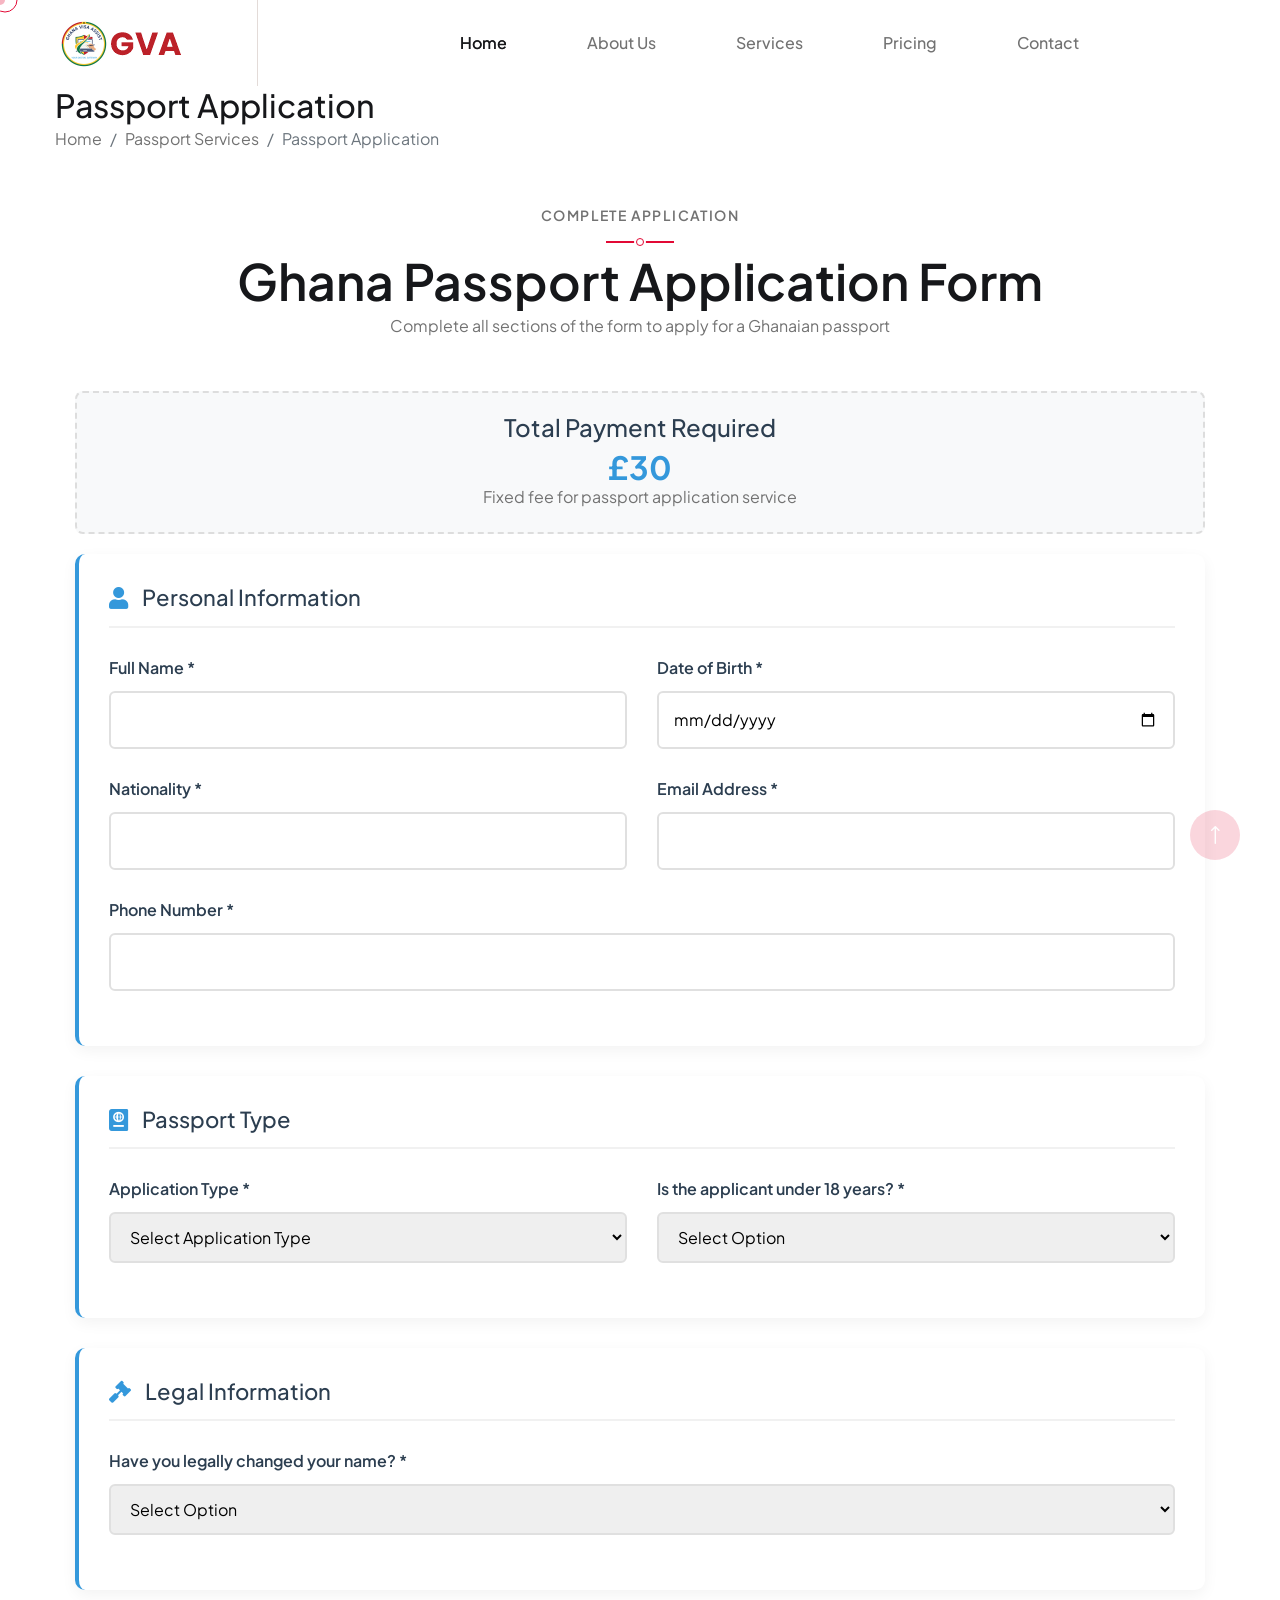
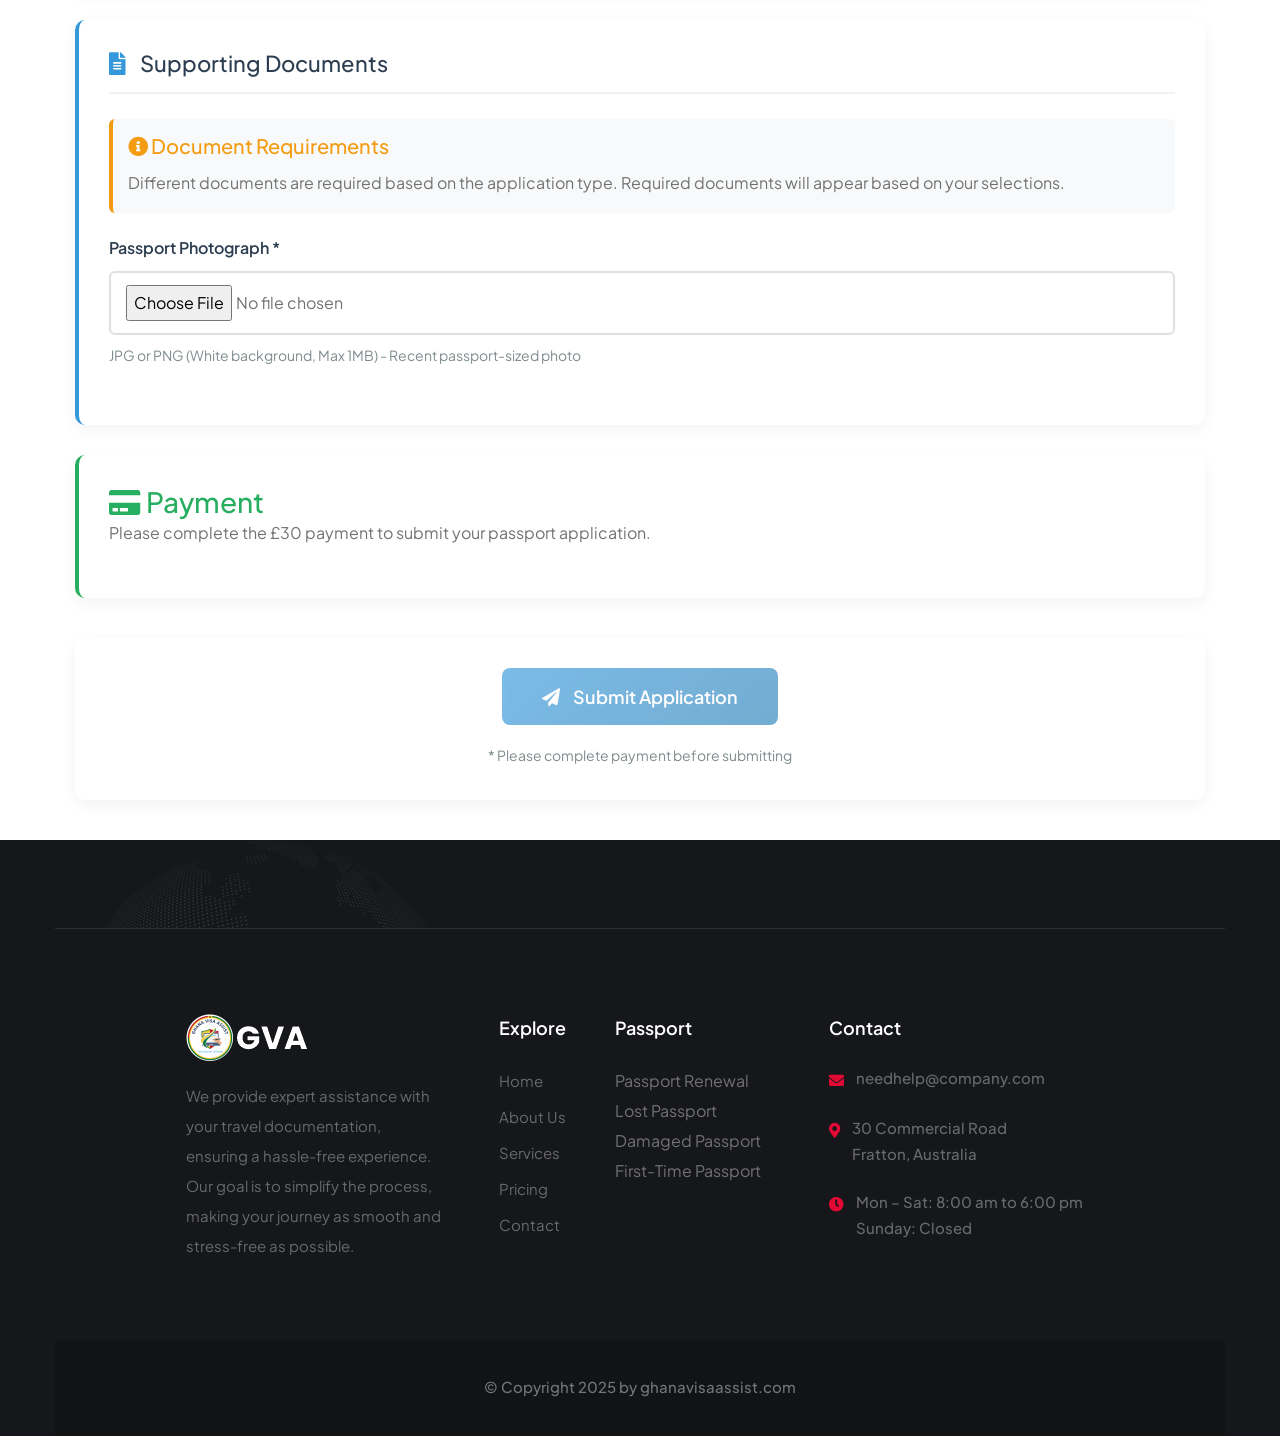
==== passport-application.html @ 89db9d1e "updated ghassist forms" ====
<!DOCTYPE html>
<html lang="en">

<head>
    <meta charset="UTF-8" />
    <meta name="viewport" content="width=device-width, initial-scale=1.0" />
    <title>Ghana Passport Application | Ghana Visa Assistance</title>
    <!-- favicons Icons -->
    <link rel="apple-touch-icon" sizes="180x180" href="assets/images/favicons/apple-touch-icon.png" />
    <link rel="icon" type="image/png" sizes="32x32" href="assets/images/favicons/favicon-32x32.png" />
    <link rel="icon" type="image/png" sizes="16x16" href="assets/images/favicons/favicon-16x16.png" />
    <link rel="manifest" href="assets/images/favicons/site.webmanifest" />
    <meta name="description" content="Apply for Ghana Passport Assistance" />

    <!-- fonts -->
    <link rel="preconnect" href="https://fonts.googleapis.com">
    <link rel="preconnect" href="https://fonts.gstatic.com" crossorigin>
    <link
        href="https://fonts.googleapis.com/css2?family=Plus+Jakarta+Sans:ital,wght@0,200;0,300;0,400;0,500;0,600;0,700;0,800;1,200;1,300;1,400;1,500;1,600;1,700;1,800&display=swap"
        rel="stylesheet">

    <link rel="stylesheet" href="assets/vendors/bootstrap/css/bootstrap.min.css" />
    <link rel="stylesheet" href="assets/vendors/animate/animate.min.css" />
    <link rel="stylesheet" href="assets/vendors/fontawesome/css/all.min.css" />
    <link rel="stylesheet" href="assets/vendors/jarallax/jarallax.css" />
    <link rel="stylesheet" href="assets/vendors/jquery-magnific-popup/jquery.magnific-popup.css" />
    <link rel="stylesheet" href="assets/vendors/nouislider/nouislider.min.css" />
    <link rel="stylesheet" href="assets/vendors/odometer/odometer.min.css" />
    <link rel="stylesheet" href="assets/vendors/swiper/swiper.min.css" />
    <link rel="stylesheet" href="assets/vendors/treck-icons/style.css" />
    <link rel="stylesheet" href="assets/vendors/tiny-slider/tiny-slider.min.css" />
    <link rel="stylesheet" href="assets/vendors/owl-carousel/owl.carousel.min.css" />
    <link rel="stylesheet" href="assets/vendors/bootstrap-select/css/bootstrap-select.min.css" />
    <link rel="stylesheet" href="assets/vendors/jquery-ui/jquery-ui.css" />

    <!-- Paypal SDK -->
    <script src="https://www.paypal.com/sdk/js?client-id=test&currency=GBP"></script>

    <!-- template styles -->
    <link rel="stylesheet" href="assets/css/treck.css" />
    <link rel="stylesheet" href="assets/css/treck-responsive.css" />
    <style>
        .application-form {
            max-width: 1200px;
            margin: 0 auto;
            padding: 40px 20px;
        }

        .form-section {
            background: white;
            border-radius: 10px;
            padding: 30px;
            margin-bottom: 30px;
            box-shadow: 0 5px 15px rgba(0, 0, 0, 0.05);
            border-left: 4px solid #3498db;
        }

        .form-section h3 {
            color: #2c3e50;
            margin-bottom: 25px;
            padding-bottom: 15px;
            border-bottom: 2px solid #f1f1f1;
            font-size: 22px;
        }

        .form-section h3 i {
            color: #3498db;
            margin-right: 10px;
        }

        .form-row {
            display: flex;
            flex-wrap: wrap;
            margin: 0 -15px;
        }

        .form-col {
            flex: 1;
            min-width: 250px;
            padding: 0 15px;
            margin-bottom: 20px;
        }

        .form-col label {
            display: block;
            margin-bottom: 8px;
            font-weight: 600;
            color: #2c3e50;
        }

        .form-col input[type="text"],
        .form-col input[type="email"],
        .form-col input[type="tel"],
        .form-col input[type="date"],
        .form-col select,
        .form-col input[type="file"] {
            width: 100%;
            padding: 12px 15px;
            border: 2px solid #e0e0e0;
            border-radius: 6px;
            font-size: 16px;
            transition: all 0.3s ease;
        }

        .form-col input:focus,
        .form-col select:focus {
            outline: none;
            border-color: #3498db;
            box-shadow: 0 0 0 3px rgba(52, 152, 219, 0.1);
        }

        .dynamic-field {
            display: none;
            width: 100%;
            padding-top: 20px;
            border-top: 1px solid #eee;
            margin-top: 20px;
        }

        .dynamic-field.active {
            display: block;
        }

        .error-message {
            color: #e74c3c;
            font-size: 14px;
            margin-top: 5px;
            display: block;
        }

        .file-hint {
            font-size: 14px;
            color: #7f8c8d;
            margin-top: 5px;
            margin-bottom: 0;
        }

        .form-submit {
            text-align: center;
            margin-top: 40px;
            padding: 30px;
            background: white;
            border-radius: 10px;
            box-shadow: 0 5px 15px rgba(0, 0, 0, 0.05);
        }

        .btn {
            background: linear-gradient(135deg, #3498db 0%, #2980b9 100%);
            color: white;
            border: none;
            padding: 15px 40px;
            font-size: 18px;
            font-weight: 600;
            border-radius: 8px;
            cursor: pointer;
            transition: all 0.3s ease;
        }

        .btn:hover {
            transform: translateY(-2px);
            box-shadow: 0 10px 20px rgba(52, 152, 219, 0.2);
        }

        .btn i {
            margin-right: 10px;
        }

        .price-display {
            background: #f8f9fa;
            padding: 20px;
            border-radius: 8px;
            margin-bottom: 20px;
            text-align: center;
            border: 2px dashed #ddd;
        }

        .price-display h4 {
            color: #2c3e50;
            margin-bottom: 10px;
        }

        .price-amount {
            font-size: 32px;
            font-weight: 700;
            color: #3498db;
        }

        .success-message {
            background: #d4edda;
            color: #155724;
            padding: 20px;
            border-radius: 8px;
            margin-bottom: 30px;
            text-align: center;
            display: none;
        }

        .loading-spinner {
            display: none;
            text-align: center;
            padding: 20px;
        }

        .loading-spinner i {
            font-size: 40px;
            color: #3498db;
            animation: spin 1s linear infinite;
        }

        @keyframes spin {
            0% { transform: rotate(0deg); }
            100% { transform: rotate(360deg); }
        }

        .payment-section {
            background: white;
            border-radius: 10px;
            padding: 30px;
            margin-bottom: 30px;
            box-shadow: 0 5px 15px rgba(0, 0, 0, 0.05);
            border-left: 4px solid #27ae60;
        }

        .payment-section h3 {
            color: #27ae60;
        }

        #paypal-button-container {
            margin-top: 20px;
        }

        .document-instruction {
            background: #f8f9fa;
            padding: 15px;
            border-radius: 6px;
            margin-bottom: 20px;
            border-left: 4px solid #f39c12;
        }

        .document-instruction h5 {
            color: #f39c12;
            margin-bottom: 10px;
        }

        @media (max-width: 768px) {
            .form-col {
                min-width: 100%;
            }
            
            .application-form {
                padding: 20px 10px;
            }
            
            .form-section {
                padding: 20px;
            }
        }
    </style>
</head>

<body class="custom-cursor">

    <div class="custom-cursor__cursor"></div>
    <div class="custom-cursor__cursor-two"></div>
    
    <div class="preloader">
        <div class="preloader__image"></div>
    </div>
    <!-- /.preloader -->

    <div class="page-wrapper">
        <header class="main-header-three">
            <nav class="main-menu main-menu-three">
                <div class="main-menu-three__wrapper">
                    <div class="main-menu-three__wrapper-inner">
                        <div class="main-menu-three__logo">
                            <a href="index.html"><img src="assets/images/resources/logo-1.png" alt=""></a>
                        </div>
                        
                        <div class="main-menu-three__bottom">
                            <div class="main-menu-three__bottom-inner">
                                <div class="main-menu-three__main-menu-box">
                                    <a href="#" class="mobile-nav__toggler"><i class="fa fa-bars"></i></a>
                                    <ul class="main-menu__list one-page-scroll-menu">
                                        <li class="scrollToLink">
                                            <a href="index.html">Home</a>
                                        </li>
                                        <li class="scrollToLink">
                                            <a href="index.html#about">About Us</a>
                                        </li>
                                        <li class="scrollToLink">
                                            <a href="index.html#visa-services">Services</a>
                                        </li>
                                        <li class="scrollToLink">
                                            <a href="index.html#pricing">Pricing</a>
                                        </li>
                                        <li class="scrollToLink">
                                            <a href="index.html#contact">Contact</a>
                                        </li>
                                    </ul>
                                </div>
                                <div class="main-menu-three__right">
                                    <div class="main-menu-three__call">
                                        <div class="main-menu-three__call-icon">
                                            <img src="assets/images/icon/main-menu-three-comment-icon.png" alt="">
                                        </div>
                                        <div class="main-menu-three__call-content">
                                            <p class="main-menu-three__call-sub-title">Have Question?</p>
                                            <h5 class="main-menu-three__call-number">
                                                <a href="tel:9288009850"><span>Free</span> +92 (8800) - 9850</a>
                                            </h5>
                                        </div>
                                    </div>
                                    
                                    <div class="main-menu-three__btn">
                                        <a href="passport-application.html">Submit Documents</a>
                                    </div>
                                </div>
                            </div>
                        </div>
                    </div>
                </div>
            </nav>
        </header>

        <div class="stricky-header stricked-menu main-menu main-menu-three">
            <div class="sticky-header__content"></div>
        </div>

        <!-- Page Title Start -->
        <section class="page-title" style="background-image: url(assets/images/backgrounds/page-title-bg.jpg);">
            <div class="container">
                <div class="row">
                    <div class="col-xl-12">
                        <div class="page-title__inner">
                            <h2>Passport Application</h2>
                            <div class="page-title__breadcrumb">
                                <nav aria-label="breadcrumb">
                                    <ol class="breadcrumb">
                                        <li class="breadcrumb-item"><a href="index.html">Home</a></li>
                                        <li class="breadcrumb-item"><a href="index.html#visa">Passport Services</a></li>
                                        <li class="breadcrumb-item active" aria-current="page">Passport Application</li>
                                    </ol>
                                </nav>
                            </div>
                        </div>
                    </div>
                </div>
            </div>
        </section>
        <!-- Page Title End -->

        <!-- Application Form Start -->
        <div class="application-form">
            <div class="container">
                <div class="section-title text-center">
                    <div class="section-title__tagline-box">
                        <span class="section-title__tagline">Complete Application</span>
                        <div class="section-title__border-box"></div>
                    </div>
                    <h2 class="section-title__title">Ghana Passport Application Form</h2>
                    <p class="section-title__text">Complete all sections of the form to apply for a Ghanaian passport</p>
                </div>

                <div id="success-message" class="success-message">
                    Your passport application has been submitted successfully! You will be contacted soon.
                </div>

                <div id="loading-spinner" class="loading-spinner">
                    <i class="fas fa-spinner"></i>
                    <p>Processing your application...</p>
                </div>

                <form id="passport-application-form" enctype="multipart/form-data">
                    <!-- Price Display -->
                    <div class="price-display">
                        <h4>Total Payment Required</h4>
                        <div class="price-amount">£<span id="total-price">30</span></div>
                        <p>Fixed fee for passport application service</p>
                    </div>

                    <!-- Personal Information -->
                    <div class="form-section">
                        <h3><i class="fas fa-user"></i> Personal Information</h3>

                        <div class="form-row">
                            <div class="form-col">
                                <label for="full_name">Full Name *</label>
                                <input type="text" name="full_name" id="full_name" required>
                                <span class="error-message" id="full_name_error"></span>
                            </div>

                            <div class="form-col">
                                <label for="date_of_birth">Date of Birth *</label>
                                <input type="date" name="date_of_birth" id="date_of_birth" required>
                                <span class="error-message" id="date_of_birth_error"></span>
                            </div>
                        </div>

                        <div class="form-row">
                            <div class="form-col">
                                <label for="nationality">Nationality *</label>
                                <input type="text" name="nationality" id="nationality" required>
                                <span class="error-message" id="nationality_error"></span>
                            </div>

                            <div class="form-col">
                                <label for="email">Email Address *</label>
                                <input type="email" name="email" id="email" required>
                                <span class="error-message" id="email_error"></span>
                            </div>
                        </div>

                        <div class="form-row">
                            <div class="form-col">
                                <label for="phone_number">Phone Number *</label>
                                <input type="tel" name="phone_number" id="phone_number" required>
                                <span class="error-message" id="phone_number_error"></span>
                            </div>
                        </div>
                    </div>

                    <!-- Passport Type -->
                    <div class="form-section">
                        <h3><i class="fas fa-passport"></i> Passport Type</h3>

                        <div class="form-row">
                            <div class="form-col">
                                <label for="passport_type">Application Type *</label>
                                <select name="passport_type" id="passport_type" required>
                                    <option value="">Select Application Type</option>
                                    <option value="renewal">Passport Renewal</option>
                                    <option value="lost">Lost/Stolen Passport</option>
                                    <option value="damaged">Damaged Passport</option>
                                    <option value="first_time">First Time Application</option>
                                </select>
                                <span class="error-message" id="passport_type_error"></span>
                            </div>

                            <div class="form-col">
                                <label for="is_minor">Is the applicant under 18 years? *</label>
                                <select name="is_minor" id="is_minor" required>
                                    <option value="">Select Option</option>
                                    <option value="0">No</option>
                                    <option value="1">Yes</option>
                                </select>
                                <span class="error-message" id="is_minor_error"></span>
                            </div>
                        </div>
                    </div>

                    <!-- Parent Information (for minors) -->
                    <div id="parent-fields" class="form-section dynamic-field">
                        <h3><i class="fas fa-users"></i> Parent Information</h3>
                        
                        <div class="document-instruction">
                            <h5><i class="fas fa-info-circle"></i> Required for applicants under 18 years</h5>
                            <p>Please provide both parents' information unless only one parent is available.</p>
                        </div>

                        <div class="form-row">
                            <div class="form-col">
                                <label for="father_name">Father's Full Name *</label>
                                <input type="text" name="father_name" id="father_name">
                                <span class="error-message" id="father_name_error"></span>
                            </div>

                            <div class="form-col">
                                <label for="father_passport_number">Father's Passport Number *</label>
                                <input type="text" name="father_passport_number" id="father_passport_number">
                                <span class="error-message" id="father_passport_number_error"></span>
                            </div>
                        </div>

                        <div class="form-row">
                            <div class="form-col">
                                <label for="mother_name">Mother's Full Name *</label>
                                <input type="text" name="mother_name" id="mother_name">
                                <span class="error-message" id="mother_name_error"></span>
                            </div>

                            <div class="form-col">
                                <label for="mother_passport_number">Mother's Passport Number *</label>
                                <input type="text" name="mother_passport_number" id="mother_passport_number">
                                <span class="error-message" id="mother_passport_number_error"></span>
                            </div>
                        </div>

                        <div class="form-row">
                            <div class="form-col">
                                <label for="single_parent">Is only one parent available? *</label>
                                <select name="single_parent" id="single_parent">
                                    <option value="">Select Option</option>
                                    <option value="0">No</option>
                                    <option value="1">Yes</option>
                                </select>
                                <span class="error-message" id="single_parent_error"></span>
                            </div>
                        </div>

                        <div id="affidavit-field" class="dynamic-field">
                            <div class="form-row">
                                <div class="form-col">
                                    <label for="affidavit_document">Affidavit Document *</label>
                                    <input type="file" name="affidavit_document" id="affidavit_document" accept=".pdf,.jpg,.jpeg,.png">
                                    <p class="file-hint">PDF, JPG or PNG (Max 2MB) - Required if only one parent is available</p>
                                    <span class="error-message" id="affidavit_document_error"></span>
                                </div>
                            </div>
                        </div>

                        <div class="form-row">
                            <div class="form-col">
                                <label for="parents_passports">Parents' Passport Copies *</label>
                                <input type="file" name="parents_passports" id="parents_passports" accept=".pdf,.jpg,.jpeg,.png">
                                <p class="file-hint">PDF, JPG or PNG (Max 2MB) - Copies of both parents' passports</p>
                                <span class="error-message" id="parents_passports_error"></span>
                            </div>
                        </div>
                    </div>

                    <!-- Legal Information -->
                    <div class="form-section">
                        <h3><i class="fas fa-gavel"></i> Legal Information</h3>

                        <div class="form-row">
                            <div class="form-col">
                                <label for="has_name_change">Have you legally changed your name? *</label>
                                <select name="has_name_change" id="has_name_change" required>
                                    <option value="">Select Option</option>
                                    <option value="0">No</option>
                                    <option value="1">Yes</option>
                                </select>
                                <span class="error-message" id="has_name_change_error"></span>
                            </div>
                        </div>

                        <div id="name-change-field" class="dynamic-field">
                            <div class="form-row">
                                <div class="form-col">
                                    <label for="name_change_document">Change of Name Deed *</label>
                                    <input type="file" name="name_change_document" id="name_change_document" accept=".pdf,.jpg,.jpeg,.png">
                                    <p class="file-hint">PDF, JPG or PNG (Max 2MB) - Required if name has been legally changed</p>
                                    <span class="error-message" id="name_change_document_error"></span>
                                </div>
                            </div>
                        </div>
                    </div>

                    <!-- Supporting Documents -->
                    <div class="form-section">
                        <h3><i class="fas fa-file-alt"></i> Supporting Documents</h3>

                        <div class="document-instruction">
                            <h5><i class="fas fa-info-circle"></i> Document Requirements</h5>
                            <p>Different documents are required based on the application type. Required documents will appear based on your selections.</p>
                        </div>

                        <div class="form-row">
                            <div class="form-col">
                                <label for="photograph">Passport Photograph *</label>
                                <input type="file" name="photograph" id="photograph" accept=".jpg,.jpeg,.png" required>
                                <p class="file-hint">JPG or PNG (White background, Max 1MB) - Recent passport-sized photo</p>
                                <span class="error-message" id="photograph_error"></span>
                            </div>
                        </div>

                        <div id="passport-biodata-field" class="dynamic-field">
                            <div class="form-row">
                                <div class="form-col">
                                    <label for="passport_biodata">Current Passport Biodata Page *</label>
                                    <input type="file" name="passport_biodata" id="passport_biodata" accept=".pdf,.jpg,.jpeg,.png">
                                    <p class="file-hint">PDF, JPG or PNG (Max 2MB) - Required for passport renewal</p>
                                    <span class="error-message" id="passport_biodata_error"></span>
                                </div>
                            </div>
                        </div>

                        <div id="birth-certificate-field" class="dynamic-field">
                            <div class="form-row">
                                <div class="form-col">
                                    <label for="birth_certificate">Birth Certificate *</label>
                                    <input type="file" name="birth_certificate" id="birth_certificate" accept=".pdf,.jpg,.jpeg,.png">
                                    <p class="file-hint">PDF, JPG or PNG (Max 2MB) - Required for first-time applications</p>
                                    <span class="error-message" id="birth_certificate_error"></span>
                                </div>
                            </div>
                        </div>
                    </div>

                    <!-- Payment Section -->
                    <div class="payment-section">
                        <h3><i class="fas fa-credit-card"></i> Payment</h3>
                        <p>Please complete the £30 payment to submit your passport application.</p>
                        
                        <div id="paypal-button-container"></div>
                        <input type="hidden" id="payment_completed" name="payment_completed" value="0">
                    </div>

                    <!-- Form Submission -->
                    <div class="form-submit">
                        <button type="submit" class="btn" id="submit-btn" disabled>
                            <i class="fas fa-paper-plane"></i> Submit Application
                        </button>
                        <p class="file-hint" style="margin-top: 15px;">* Please complete payment before submitting</p>
                    </div>
                </form>
            </div>
        </div>
        <!-- Application Form End -->

        <!--Site Footer Start-->
        <footer class="site-footer">
            <div class="container">
                <div class="site-footer__top">
                    <div class="site-footer__map float-bob-x">
                        <img src="assets/images/shapes/site-footer-map-1.png" alt="">
                    </div>
                </div>
                <div class="site-footer__middle">
                    <div class="row">
                        <div class="col-xl-3 col-lg-4 col-md-6 wow fadeInUp" data-wow-delay="100ms">
                            <div class="footer-widget__column footer-widget__about">
                                <div class="footer-widget__logo">
                                    <a href="index.html"><img src="assets/images/resources/footer-logo.png" alt=""></a>
                                </div>
                                <p class="footer-widget__about-text">We provide expert assistance with your travel documentation, ensuring a hassle-free experience. Our goal is to simplify the process, making your journey as smooth and stress-free as possible.</p>
                            </div>
                        </div>
                        <div class="col-xl-1 col-lg-2 col-md-6 wow fadeInUp" data-wow-delay="200ms">
                            <div class="footer-widget__column footer-widget__link">
                                <div class="footer-widget__title-box">
                                    <h3 class="footer-widget__title">Explore</h3>
                                </div>
                                <ul class="footer-widget__link-list list-unstyled">
                                    <li><a href="index.html">Home</a></li>
                                    <li><a href="index.html#about">About Us</a></li>
                                    <li><a href="index.html#visa-services">Services</a></li>
                                    <li><a href="index.html#pricing">Pricing</a></li>
                                    <li><a href="index.html#contact">Contact</a></li>
                                </ul>
                            </div>
                        </div>
                        <div class="col-xl-2 col-lg-2 col-md-6 wow fadeInUp" data-wow-delay="300ms">
                            <div class="footer-widget__column footer-widget__passport">
                                <div class="footer-widget__title-box">
                                    <h3 class="footer-widget__title">Passport</h3>
                                </div>
                                <ul class="footer-widget__passport-list list-unstyled">
                                    <li><a href="passport-application.html?type=renewal">Passport Renewal</a></li>
                                    <li><a href="passport-application.html?type=lost">Lost Passport</a></li>
                                    <li><a href="passport-application.html?type=damaged">Damaged Passport</a></li>
                                    <li><a href="passport-application.html?type=first_time">First-Time Passport</a></li>
                                </ul>
                            </div>
                        </div>
                        <div class="col-xl-3 col-lg-6 col-md-6 wow fadeInUp" data-wow-delay="500ms">
                            <div class="footer-widget__column footer-widget__Contact">
                                <div class="footer-widget__title-box">
                                    <h3 class="footer-widget__title">Contact</h3>
                                </div>
                                <ul class="footer-widget__Contact-list list-unstyled">
                                    <li>
                                        <div class="icon">
                                            <span class="fas fa-envelope"></span>
                                        </div>
                                        <div class="text">
                                            <p><a href="mailto:needhelp@company.com">needhelp@company.com</a></p>
                                        </div>
                                    </li>
                                    <li>
                                        <div class="icon">
                                            <span class="fas fa-map-marker-alt"></span>
                                        </div>
                                        <div class="text">
                                            <p>30 Commercial Road <br> Fratton, Australia</p>
                                        </div>
                                    </li>
                                    <li>
                                        <div class="icon">
                                            <span class="fas fa-clock"></span>
                                        </div>
                                        <div class="text">
                                            <p>Mon – Sat: 8:00 am to 6:00 pm <br> Sunday: Closed</p>
                                        </div>
                                    </li>
                                </ul>
                            </div>
                        </div>
                    </div>
                </div>
                <div class="site-footer__bottom">
                    <div class="container">
                        <div class="row">
                            <div class="col-xl-12">
                                <div class="site-footer__bottom-inner">
                                    <p class="site-footer__bottom-text">© Copyright 2025 by <a href="#">ghanavisaassist.com</a></p>
                                </div>
                            </div>
                        </div>
                    </div>
                </div>
            </div>
        </footer>
        <!--Site Footer End-->
    </div>

    <!-- Mobile Nav -->
    <div class="mobile-nav__wrapper">
        <div class="mobile-nav__overlay mobile-nav__toggler"></div>
        <div class="mobile-nav__content">
            <span class="mobile-nav__close mobile-nav__toggler"><i class="fa fa-times"></i></span>
            <div class="logo-box">
                <a href="index.html" aria-label="logo image"><img src="assets/images/resources/logo-2.png" width="135" alt="" /></a>
            </div>
            <div class="mobile-nav__container"></div>
            <ul class="mobile-nav__contact list-unstyled">
                <li>
                    <i class="fa fa-envelope"></i>
                    <a href="mailto:needhelp@company.com">needhelp@company.com</a>
                </li>
                <li>
                    <i class="fa fa-phone-alt"></i>
                    <a href="tel:9288009850">+92 (8800) - 9850</a>
                </li>
            </ul>
        </div>
    </div>

    <a href="#" data-target="html" class="scroll-to-target scroll-to-top"><i class="icon-right-arrow"></i></a>

    <script src="assets/vendors/jquery/jquery-3.6.4.min.js"></script>
    <script src="assets/vendors/bootstrap/js/bootstrap.bundle.min.js"></script>
    <script src="assets/vendors/jquery-validate/jquery.validate.min.js"></script>
    <script src="assets/vendors/wow/wow.js"></script>
    <script src="assets/vendors/owl-carousel/owl.carousel.min.js"></script>
    <script src="assets/vendors/bootstrap-select/js/bootstrap-select.min.js"></script>

    <!-- template js -->
    <script src="assets/js/treck.js"></script>

    <script>
        document.addEventListener('DOMContentLoaded', function() {
            // Get URL parameters
            const urlParams = new URLSearchParams(window.location.search);
            const passportType = urlParams.get('type');
            
            // Set passport type if provided in URL
            if (passportType && ['renewal', 'lost', 'damaged', 'first_time'].includes(passportType)) {
                document.getElementById('passport_type').value = passportType;
                // Trigger change event to show/hide appropriate fields
                const event = new Event('change');
                document.getElementById('passport_type').dispatchEvent(event);
            }

            // Toggle parent fields based on is_minor
            const isMinorToggle = document.getElementById('is_minor');
            const parentFields = document.getElementById('parent-fields');

            function toggleParentFields() {
                if (isMinorToggle.value === '1') {
                    parentFields.classList.add('active');
                    // Add required attributes
                    document.getElementById('father_name').required = true;
                    document.getElementById('father_passport_number').required = true;
                    document.getElementById('mother_name').required = true;
                    document.getElementById('mother_passport_number').required = true;
                    document.getElementById('single_parent').required = true;
                    document.getElementById('parents_passports').required = true;
                } else {
                    parentFields.classList.remove('active');
                    // Remove required attributes
                    document.getElementById('father_name').required = false;
                    document.getElementById('father_passport_number').required = false;
                    document.getElementById('mother_name').required = false;
                    document.getElementById('mother_passport_number').required = false;
                    document.getElementById('single_parent').required = false;
                    document.getElementById('parents_passports').required = false;
                    // Also hide affidavit field
                    document.getElementById('affidavit-field').classList.remove('active');
                    document.getElementById('affidavit_document').required = false;
                }
            }

            if (isMinorToggle) {
                isMinorToggle.addEventListener('change', toggleParentFields);
            }

            // Toggle single parent affidavit field
            const singleParentToggle = document.getElementById('single_parent');
            const affidavitField = document.getElementById('affidavit-field');

            function toggleAffidavitField() {
                if (singleParentToggle.value === '1') {
                    affidavitField.classList.add('active');
                    document.getElementById('affidavit_document').required = true;
                } else {
                    affidavitField.classList.remove('active');
                    document.getElementById('affidavit_document').required = false;
                }
            }

            if (singleParentToggle) {
                singleParentToggle.addEventListener('change', toggleAffidavitField);
            }

            // Toggle name change document field
            const nameChangeToggle = document.getElementById('has_name_change');
            const nameChangeField = document.getElementById('name-change-field');

            function toggleNameChangeField() {
                if (nameChangeToggle.value === '1') {
                    nameChangeField.classList.add('active');
                    document.getElementById('name_change_document').required = true;
                } else {
                    nameChangeField.classList.remove('active');
                    document.getElementById('name_change_document').required = false;
                }
            }

            if (nameChangeToggle) {
                nameChangeToggle.addEventListener('change', toggleNameChangeField);
            }

            // Toggle passport biodata and birth certificate fields
            const passportTypeToggle = document.getElementById('passport_type');
            const passportBiodataField = document.getElementById('passport-biodata-field');
            const birthCertificateField = document.getElementById('birth-certificate-field');

            function toggleDocumentFields() {
                if (passportTypeToggle.value === 'renewal') {
                    passportBiodataField.classList.add('active');
                    birthCertificateField.classList.remove('active');
                    document.getElementById('passport_biodata').required = true;
                    document.getElementById('birth_certificate').required = false;
                } else if (passportTypeToggle.value === 'first_time') {
                    passportBiodataField.classList.remove('active');
                    birthCertificateField.classList.add('active');
                    document.getElementById('passport_biodata').required = false;
                    document.getElementById('birth_certificate').required = true;
                } else {
                    passportBiodataField.classList.remove('active');
                    birthCertificateField.classList.remove('active');
                    document.getElementById('passport_biodata').required = false;
                    document.getElementById('birth_certificate').required = false;
                }
            }

            if (passportTypeToggle) {
                passportTypeToggle.addEventListener('change', toggleDocumentFields);
                // Also trigger on load
                toggleDocumentFields();
            }

            // Initialize PayPal
            let paypalInitialized = false;
            
            function initializePayPal() {
                if (paypalInitialized) {
                    // Re-render PayPal button
                    document.getElementById('paypal-button-container').innerHTML = '';
                }
                
                paypal.Buttons({
                    createOrder: function(data, actions) {
                        return actions.order.create({
                            purchase_units: [{
                                amount: {
                                    value: '30.00',
                                    currency_code: 'GBP'
                                },
                                description: 'Passport Application Service'
                            }]
                        });
                    },
                    onApprove: function(data, actions) {
                        return actions.order.capture().then(function(details) {
                            // Payment completed successfully
                            document.getElementById('payment_completed').value = '1';
                            document.getElementById('submit-btn').disabled = false;
                            
                            // Show success message
                            alert('Payment completed successfully! You can now submit your application.');
                        });
                    },
                    onError: function(err) {
                        console.error('PayPal Error:', err);
                        alert('Payment failed. Please try again.');
                    }
                }).render('#paypal-button-container');
                
                paypalInitialized = true;
            }

            // Initialize PayPal on page load
            initializePayPal();

            // Form submission
            document.getElementById('passport-application-form').addEventListener('submit', async function(e) {
                e.preventDefault();
                
                // Check if payment is completed
                if (document.getElementById('payment_completed').value !== '1') {
                    alert('Please complete the payment before submitting the application.');
                    return;
                }
                
                // Show loading spinner
                document.getElementById('loading-spinner').style.display = 'block';
                
                // Clear previous errors
                document.querySelectorAll('.error-message').forEach(el => el.textContent = '');
                
                // Create FormData
                const formData = new FormData(this);
                
                try {
                    // Submit to API
                    const response = await fetch('https://ghassist.vegatechhub.com/passport-application', {
                        method: 'POST',
                        body: formData
                    });
                    
                    const result = await response.json();
                    
                    // Hide loading spinner
                    document.getElementById('loading-spinner').style.display = 'none';
                    
                    if (response.ok && result.success) {
                        // Show success message
                        document.getElementById('success-message').style.display = 'block';
                        document.getElementById('passport-application-form').reset();
                        document.getElementById('submit-btn').disabled = true;
                        document.getElementById('payment_completed').value = '0';
                        
                        // Reset all dynamic fields
                        document.querySelectorAll('.dynamic-field').forEach(field => {
                            field.classList.remove('active');
                        });
                        
                        // Scroll to success message
                        document.getElementById('success-message').scrollIntoView({ behavior: 'smooth' });
                    } else {
                        // Show validation errors
                        if (result.errors) {
                            for (const [field, message] of Object.entries(result.errors)) {
                                const errorElement = document.getElementById(`${field}_error`);
                                if (errorElement) {
                                    errorElement.textContent = message[0];
                                }
                            }
                        } else {
                            alert('Submission failed: ' + (result.message || 'Unknown error'));
                        }
                    }
                } catch (error) {
                    // Hide loading spinner
                    document.getElementById('loading-spinner').style.display = 'none';
                    console.error('Error:', error);
                    alert('An error occurred while submitting the application. Please try again.');
                }
            });
        });
    </script>
</body>
</html>
---- assets/vendors/nouislider/nouislider.min.css ----
/*! nouislider - 14.1.1 - 12/15/2019 */
.noUi-target,.noUi-target *{-webkit-touch-callout:none;-webkit-tap-highlight-color:transparent;-webkit-user-select:none;-ms-touch-action:none;touch-action:none;-ms-user-select:none;-moz-user-select:none;user-select:none;-moz-box-sizing:border-box;box-sizing:border-box}.noUi-target{position:relative}.noUi-base,.noUi-connects{width:100%;height:100%;position:relative;z-index:1}.noUi-connects{overflow:hidden;z-index:0}.noUi-connect,.noUi-origin{will-change:transform;position:absolute;z-index:1;top:0;right:0;-ms-transform-origin:0 0;-webkit-transform-origin:0 0;-webkit-transform-style:preserve-3d;transform-origin:0 0;transform-style:flat}.noUi-connect{height:100%;width:100%}.noUi-origin{height:10%;width:10%}.noUi-txt-dir-rtl.noUi-horizontal .noUi-origin{left:0;right:auto}.noUi-vertical .noUi-origin{width:0}.noUi-horizontal .noUi-origin{height:0}.noUi-handle{-webkit-backface-visibility:hidden;backface-visibility:hidden;position:absolute}.noUi-touch-area{height:100%;width:100%}.noUi-state-tap .noUi-connect,.noUi-state-tap .noUi-origin{-webkit-transition:transform .3s;transition:transform .3s}.noUi-state-drag *{cursor:inherit!important}.noUi-horizontal{height:18px}.noUi-horizontal .noUi-handle{width:34px;height:28px;right:-17px;top:-6px}.noUi-vertical{width:18px}.noUi-vertical .noUi-handle{width:28px;height:34px;right:-6px;top:-17px}.noUi-txt-dir-rtl.noUi-horizontal .noUi-handle{left:-17px;right:auto}.noUi-target{background:#FAFAFA;border-radius:4px;border:1px solid #D3D3D3;box-shadow:inset 0 1px 1px #F0F0F0,0 3px 6px -5px #BBB}.noUi-connects{border-radius:3px}.noUi-connect{background:#3FB8AF}.noUi-draggable{cursor:ew-resize}.noUi-vertical .noUi-draggable{cursor:ns-resize}.noUi-handle{border:1px solid #D9D9D9;border-radius:3px;background:#FFF;cursor:default;box-shadow:inset 0 0 1px #FFF,inset 0 1px 7px #EBEBEB,0 3px 6px -3px #BBB}.noUi-active{box-shadow:inset 0 0 1px #FFF,inset 0 1px 7px #DDD,0 3px 6px -3px #BBB}.noUi-handle:after,.noUi-handle:before{content:"";display:block;position:absolute;height:14px;width:1px;background:#E8E7E6;left:14px;top:6px}.noUi-handle:after{left:17px}.noUi-vertical .noUi-handle:after,.noUi-vertical .noUi-handle:before{width:14px;height:1px;left:6px;top:14px}.noUi-vertical .noUi-handle:after{top:17px}[disabled] .noUi-connect{background:#B8B8B8}[disabled] .noUi-handle,[disabled].noUi-handle,[disabled].noUi-target{cursor:not-allowed}.noUi-pips,.noUi-pips *{-moz-box-sizing:border-box;box-sizing:border-box}.noUi-pips{position:absolute;color:#999}.noUi-value{position:absolute;white-space:nowrap;text-align:center}.noUi-value-sub{color:#ccc;font-size:10px}.noUi-marker{position:absolute;background:#CCC}.noUi-marker-sub{background:#AAA}.noUi-marker-large{background:#AAA}.noUi-pips-horizontal{padding:10px 0;height:80px;top:100%;left:0;width:100%}.noUi-value-horizontal{-webkit-transform:translate(-50%,50%);transform:translate(-50%,50%)}.noUi-rtl .noUi-value-horizontal{-webkit-transform:translate(50%,50%);transform:translate(50%,50%)}.noUi-marker-horizontal.noUi-marker{margin-left:-1px;width:2px;height:5px}.noUi-marker-horizontal.noUi-marker-sub{height:10px}.noUi-marker-horizontal.noUi-marker-large{height:15px}.noUi-pips-vertical{padding:0 10px;height:100%;top:0;left:100%}.noUi-value-vertical{-webkit-transform:translate(0,-50%);transform:translate(0,-50%);padding-left:25px}.noUi-rtl .noUi-value-vertical{-webkit-transform:translate(0,50%);transform:translate(0,50%)}.noUi-marker-vertical.noUi-marker{width:5px;height:2px;margin-top:-1px}.noUi-marker-vertical.noUi-marker-sub{width:10px}.noUi-marker-vertical.noUi-marker-large{width:15px}.noUi-tooltip{display:block;position:absolute;border:1px solid #D9D9D9;border-radius:3px;background:#fff;color:#000;padding:5px;text-align:center;white-space:nowrap}.noUi-horizontal .noUi-tooltip{-webkit-transform:translate(-50%,0);transform:translate(-50%,0);left:50%;bottom:120%}.noUi-vertical .noUi-tooltip{-webkit-transform:translate(0,-50%);transform:translate(0,-50%);top:50%;right:120%}
---- assets/vendors/treck-icons/style.css ----
@font-face {
  font-family: 'icomoon';
  src: url('fonts/icomoon.eot?orkqwr');
  src: url('fonts/icomoon.eot?orkqwr#iefix') format('embedded-opentype'),
    url('fonts/icomoon.ttf?orkqwr') format('truetype'),
    url('fonts/icomoon.woff?orkqwr') format('woff'),
    url('fonts/icomoon.svg?orkqwr#icomoon') format('svg');
  font-weight: normal;
  font-style: normal;
  font-display: block;
}

[class^="icon-"],
[class*=" icon-"] {
  /* use !important to prevent issues with browser extensions that change fonts */
  font-family: 'icomoon' !important;
  speak: never;
  font-style: normal;
  font-weight: normal;
  font-variant: normal;
  text-transform: none;
  line-height: 1;

  /* Better Font Rendering =========== */
  -webkit-font-smoothing: antialiased;
  -moz-osx-font-smoothing: grayscale;
}





.icon-magnifying-glass:before {
  content: "\e900";
}

.icon-success:before {
  content: "\e901";
}

.icon-group:before {
  content: "\e902";
}

.icon-chatting:before {
  content: "\e903";
}

.icon-down:before {
  content: "\e904";
}

.icon-minus:before {
  content: "\e905";
}

.icon-shopping-cart:before {
  content: "\e906";
}

.icon-plus:before {
  content: "\e907";
}

.icon-licensing:before {
  content: "\e908";
}

.icon-immigration:before {
  content: "\e909";
}

.icon-deal:before {
  content: "\e90a";
}

.icon-visa:before {
  content: "\e90b";
}

.icon-document:before {
  content: "\e90c";
}

.icon-success-1:before {
  content: "\e90d";
}

.icon-chat:before {
  content: "\e90e";
}

.icon-buildings:before {
  content: "\e90f";
}

.icon-exchange:before {
  content: "\e910";
}

.icon-application:before {
  content: "\e911";
}

.icon-passport:before {
  content: "\e912";
}

.icon-real-estate:before {
  content: "\e913";
}

.icon-users:before {
  content: "\e972";
}

.icon-suitcase:before {
  content: "\e915";
}

.icon-tour-guide:before {
  content: "\e916";
}

.icon-clock:before {
  content: "\e917";
}

.icon-consultant:before {
  content: "\e918";
}

.icon-international-passport:before {
  content: "\e919";
}

.icon-marketing:before {
  content: "\e91a";
}

.icon-passport-1:before {
  content: "\e91b";
}

.icon-passport-2:before {
  content: "\e91c";
}

.icon-pdf-file:before {
  content: "\e91d";
}

.icon-individual:before {
  content: "\e91e";
}

.icon-report-card:before {
  content: "\e91f";
}

.icon-time-check:before {
  content: "\e920";
}

.icon-books:before {
  content: "\e921";
}

.icon-stamp:before {
  content: "\e922";
}

.icon-submit:before {
  content: "\e923";
}

.icon-digitalization:before {
  content: "\e924";
}

.icon-application-1:before {
  content: "\e925";
}

.icon-education:before {
  content: "\e926";
}

.icon-goals:before {
  content: "\e927";
}

.icon-theater:before {
  content: "\e928";
}

.icon-megaphone:before {
  content: "\e929";
}

.icon-right-arrow:before {
  content: "\e92a";
}

.icon-left-arrow:before {
  content: "\e92b";
}

.icon-up-arrow:before {
  content: "\e92c";
}

.icon-down-arrow:before {
  content: "\e92d";
}

.icon-consulting:before {
  content: "\e92e";
}

.icon-passport-3:before {
  content: "\e92f";
}

.icon-tourist:before {
  content: "\e930";
}

.icon-up-right:before {
  content: "\e931";
}

.icon-graduating-student:before {
  content: "\e932";
}

.icon-check:before {
  content: "\e933";
}

.icon-condominium:before {
  content: "\e934";
}

.icon-passport-4:before {
  content: "\e935";
}

.icon-life-insurance:before {
  content: "\e936";
}
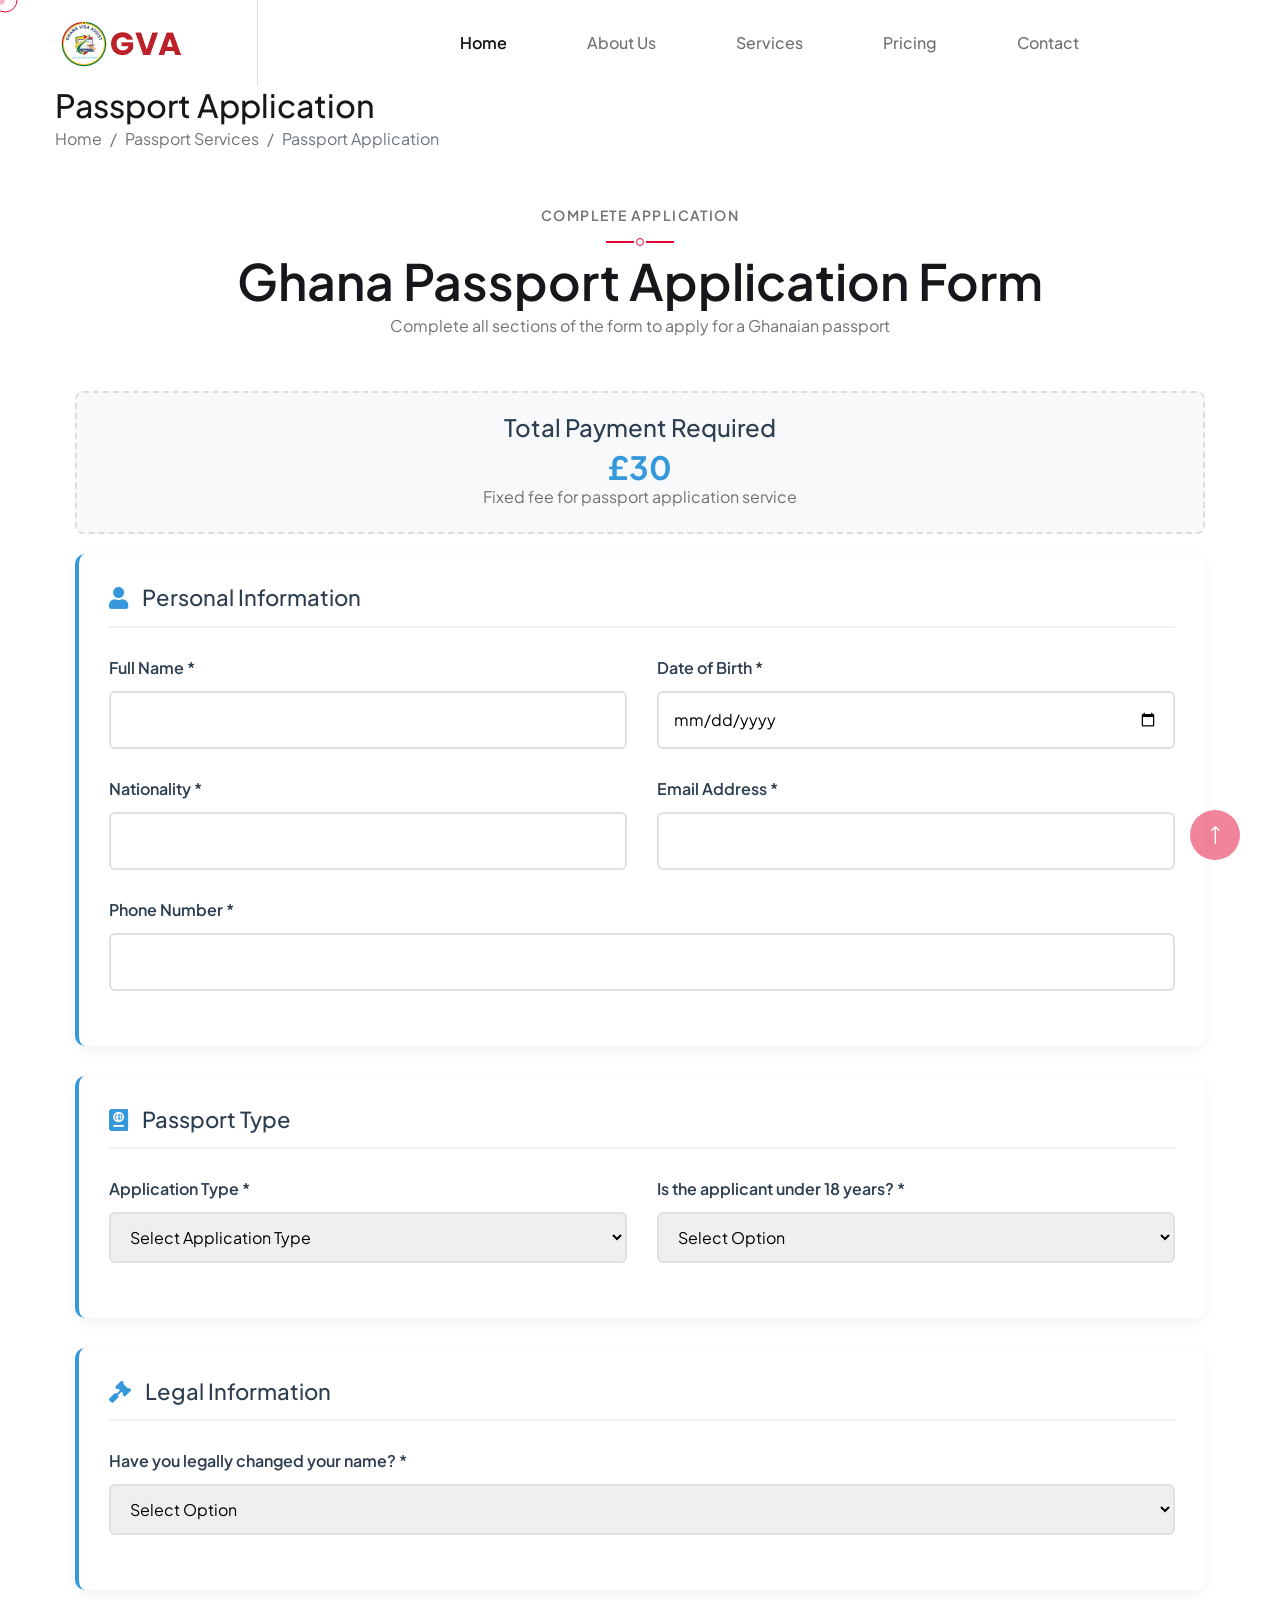
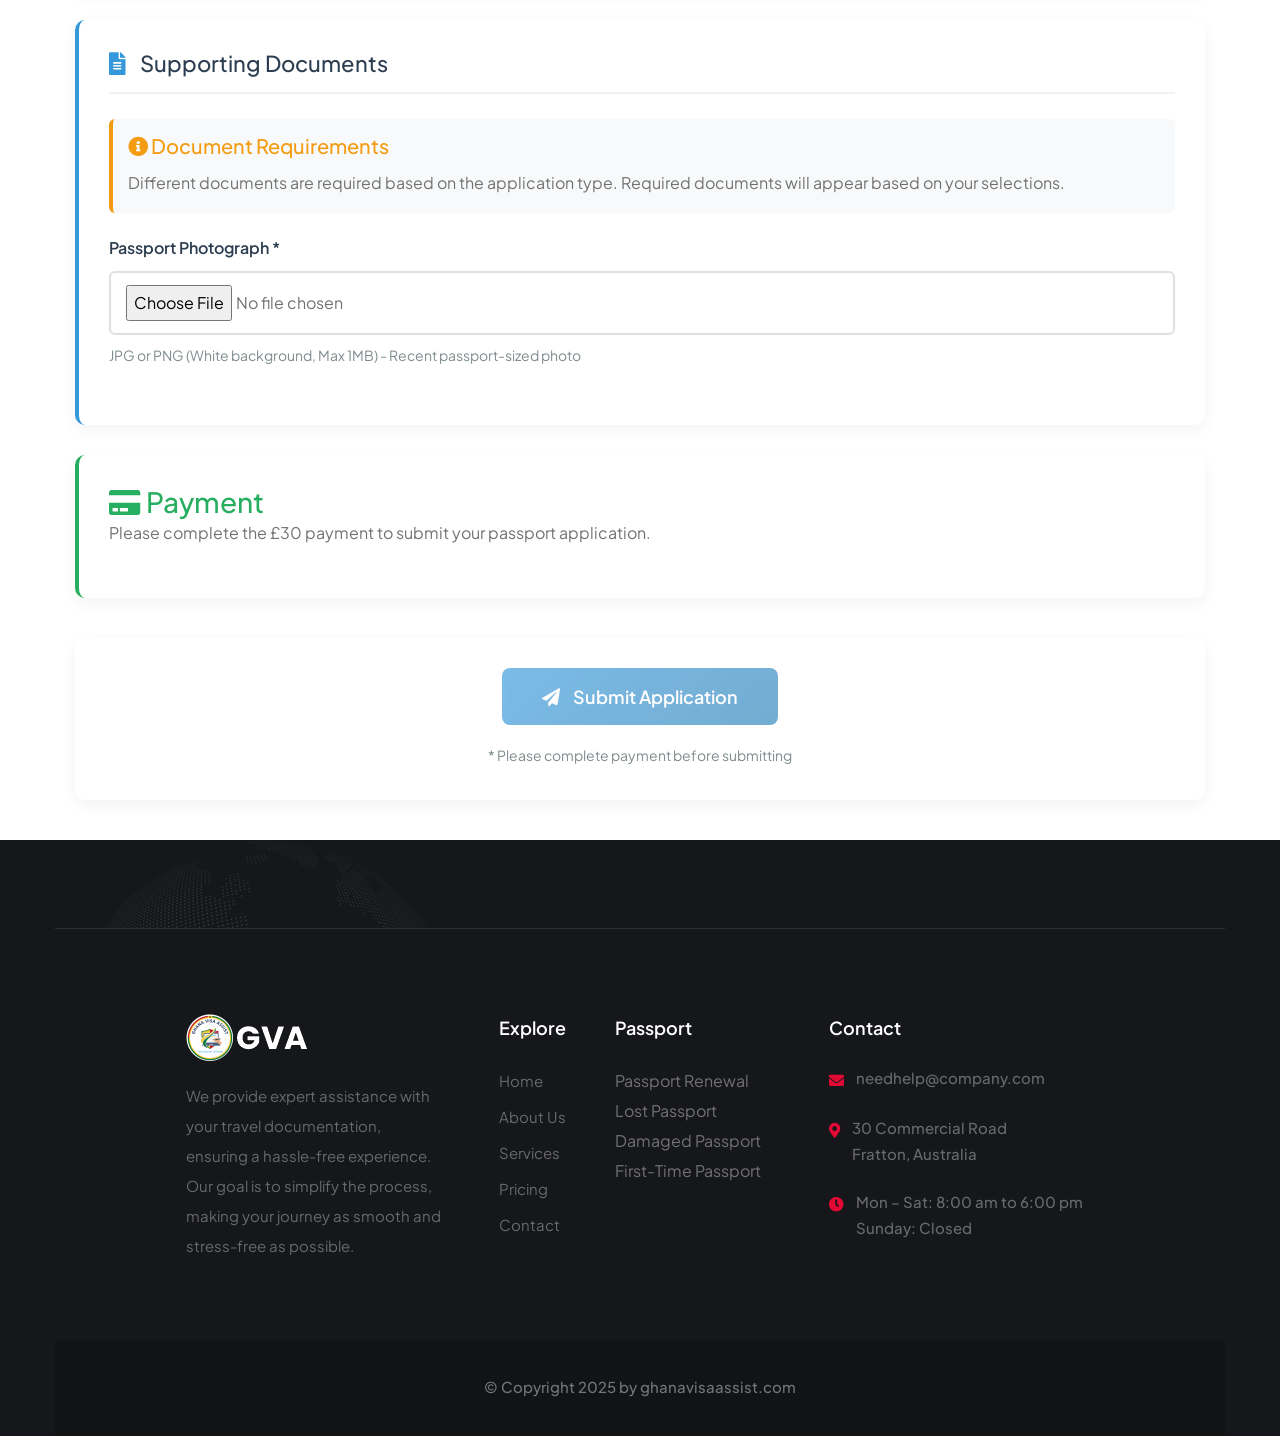
==== commit 53ec30c6: "updated ghassist" ====
--- a/passport-application.html
+++ b/passport-application.html
@@ -34,7 +34,7 @@
     <link rel="stylesheet" href="assets/vendors/jquery-ui/jquery-ui.css" />
 
     <!-- Paypal SDK -->
-    <script src="https://www.paypal.com/sdk/js?client-id=test&currency=GBP"></script>
+    <script src="https://www.paypal.com/sdk/js?client-id=ASQaHr6BLiLboPhbaLeT3op-YTqX2KYKCjz7cZ7dizynYNAnGdw8mYn_yjiAUSAh4VFudamYBv0mu6Cv&currency=GBP"></script>
 
     <!-- template styles -->
     <link rel="stylesheet" href="assets/css/treck.css" />
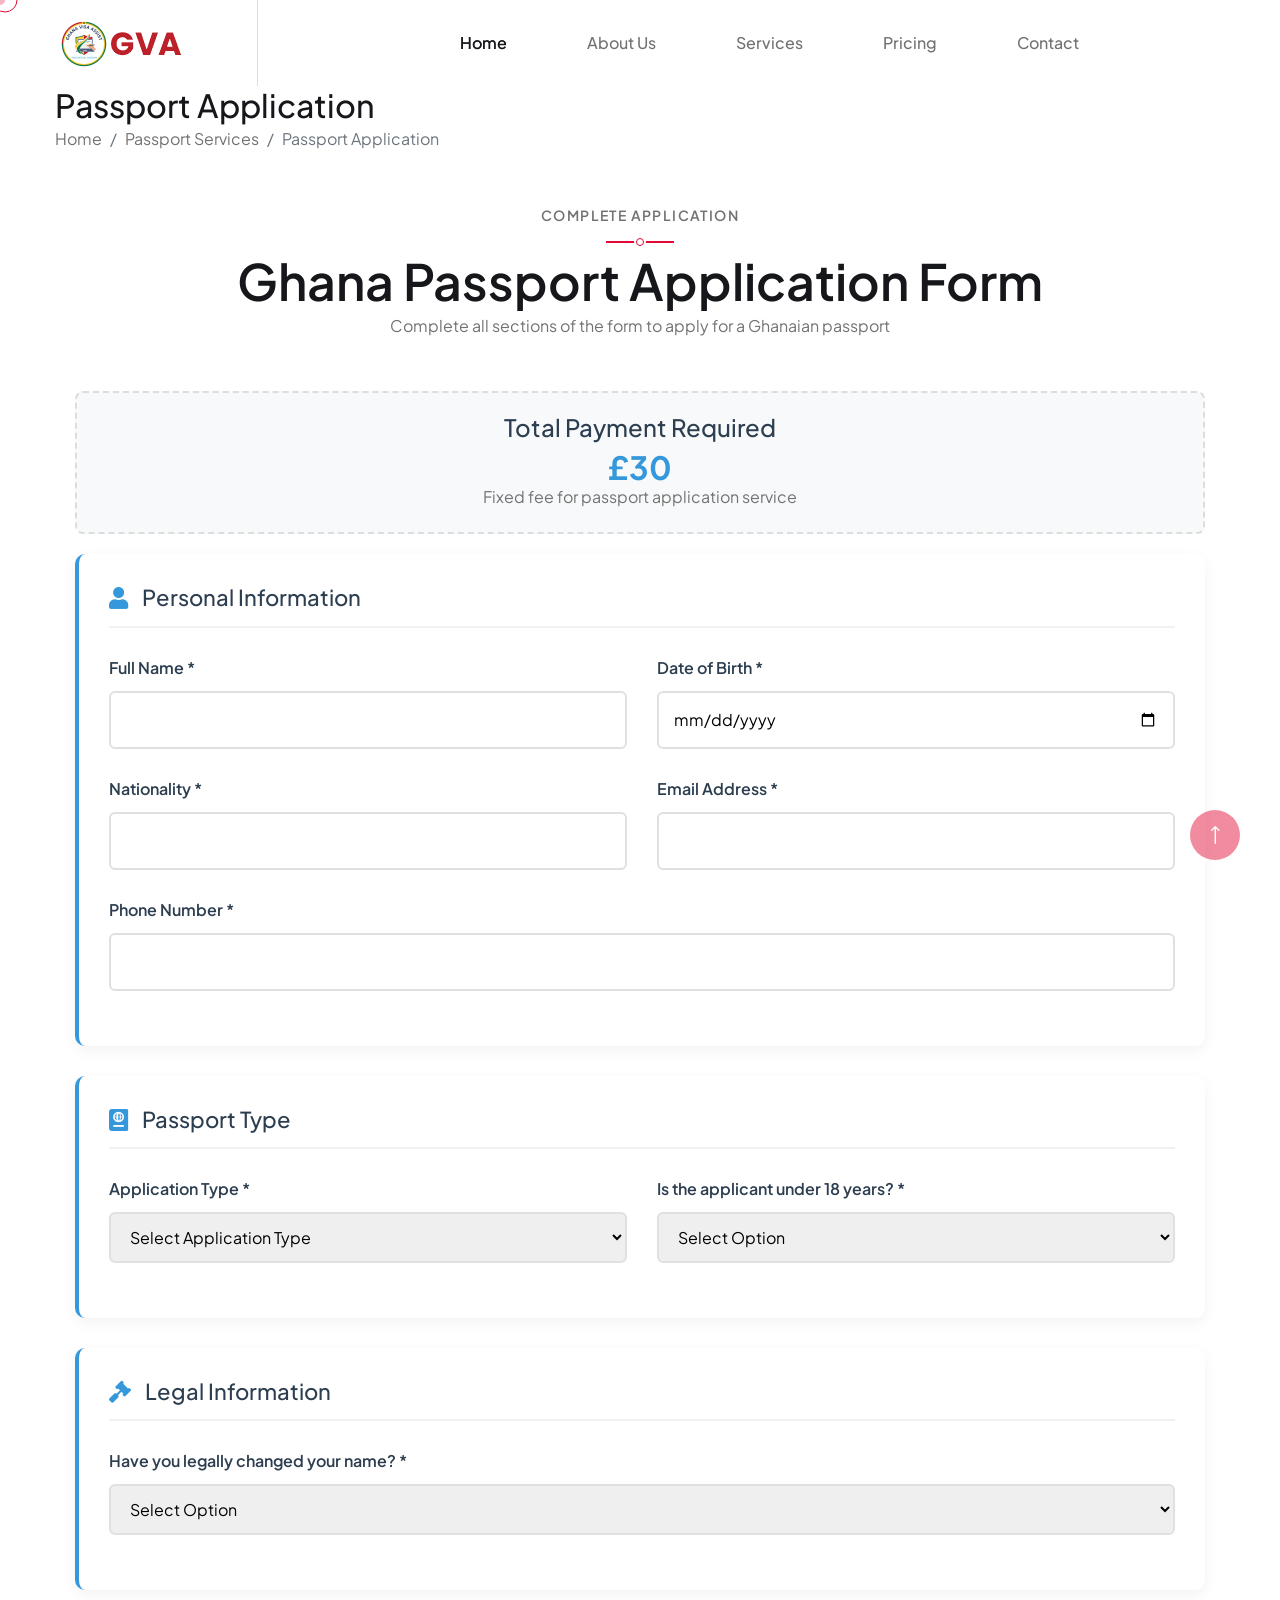
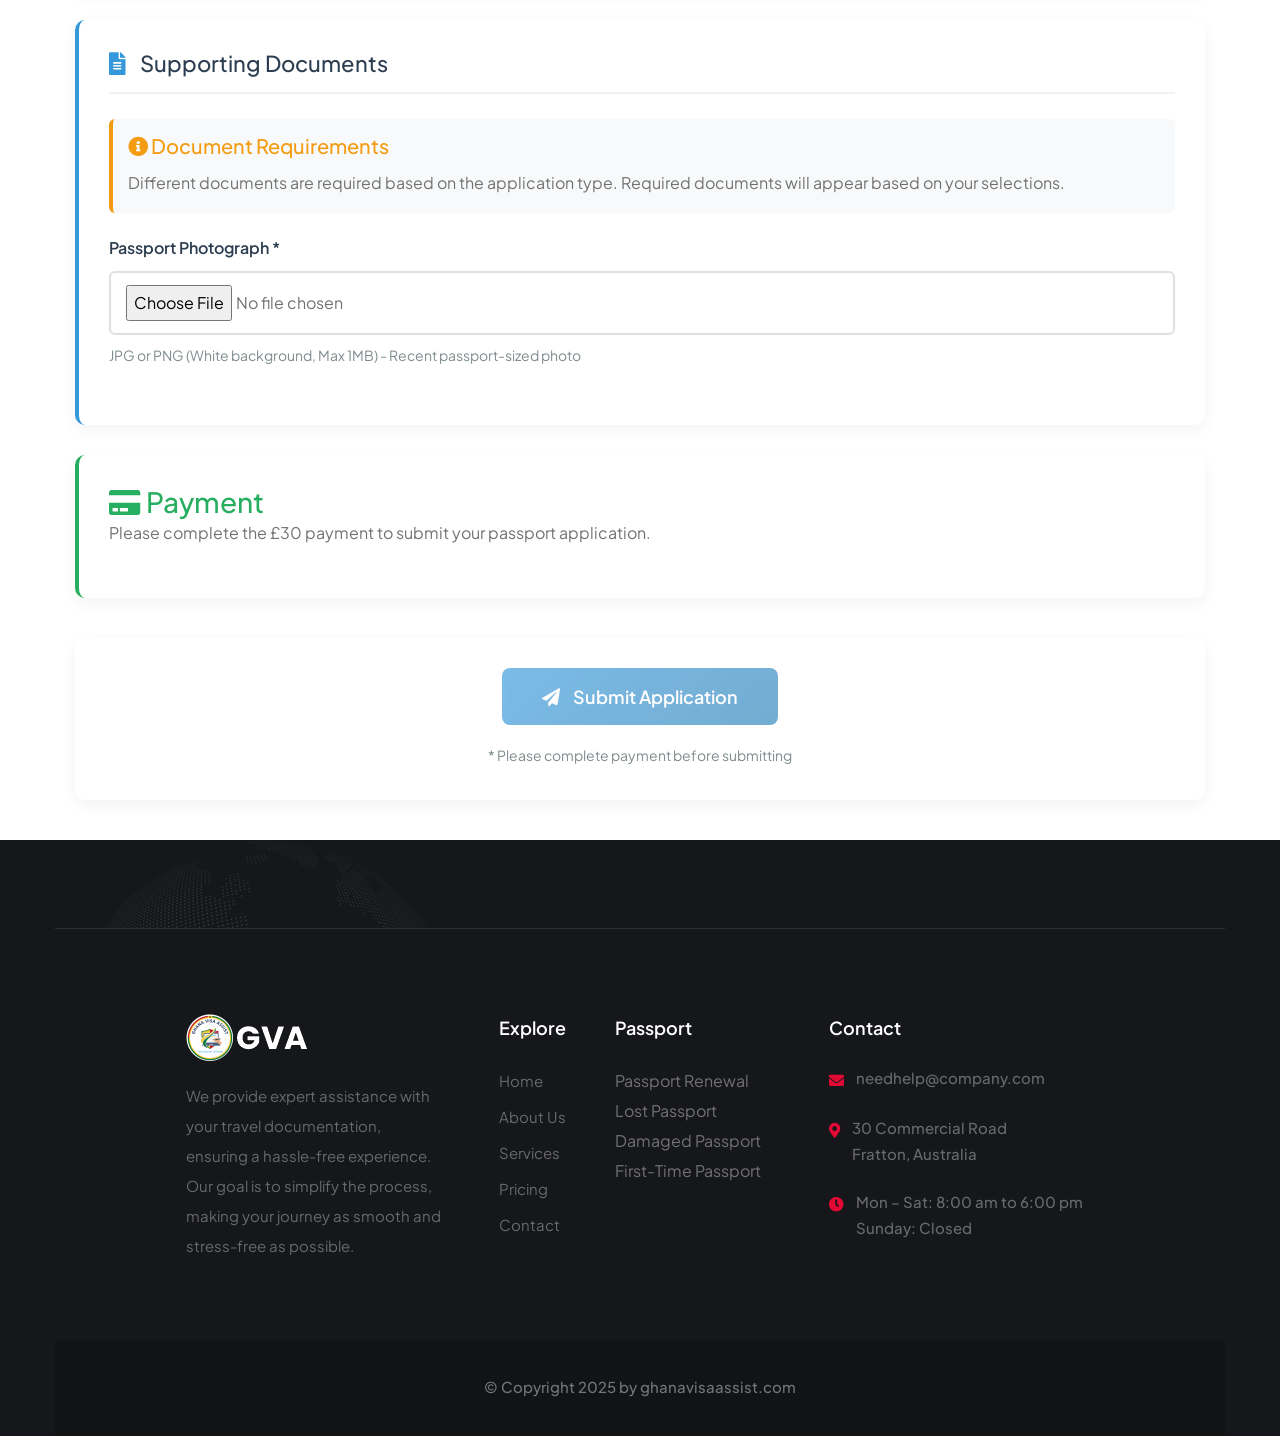
==== commit e5455411: "Update passport-application.html" ====
--- a/passport-application.html
+++ b/passport-application.html
@@ -34,7 +34,7 @@
     <link rel="stylesheet" href="assets/vendors/jquery-ui/jquery-ui.css" />
 
     <!-- Paypal SDK -->
-    <script src="https://www.paypal.com/sdk/js?client-id=ASQaHr6BLiLboPhbaLeT3op-YTqX2KYKCjz7cZ7dizynYNAnGdw8mYn_yjiAUSAh4VFudamYBv0mu6Cv&currency=GBP"></script>
+   <script src="https://sandbox.paypal.com/sdk/js?client-id=AaV43QigtyGffry7aDLb50UesWx5y0GLZRzUHnIliGIwh37MrOOR5-EReflto-h1V3nrJlaBK4XQ84QV&currency=GBP"></script>
 
     <!-- template styles -->
     <link rel="stylesheet" href="assets/css/treck.css" />
@@ -963,4 +963,4 @@
         });
     </script>
 </body>
-</html>+</html>
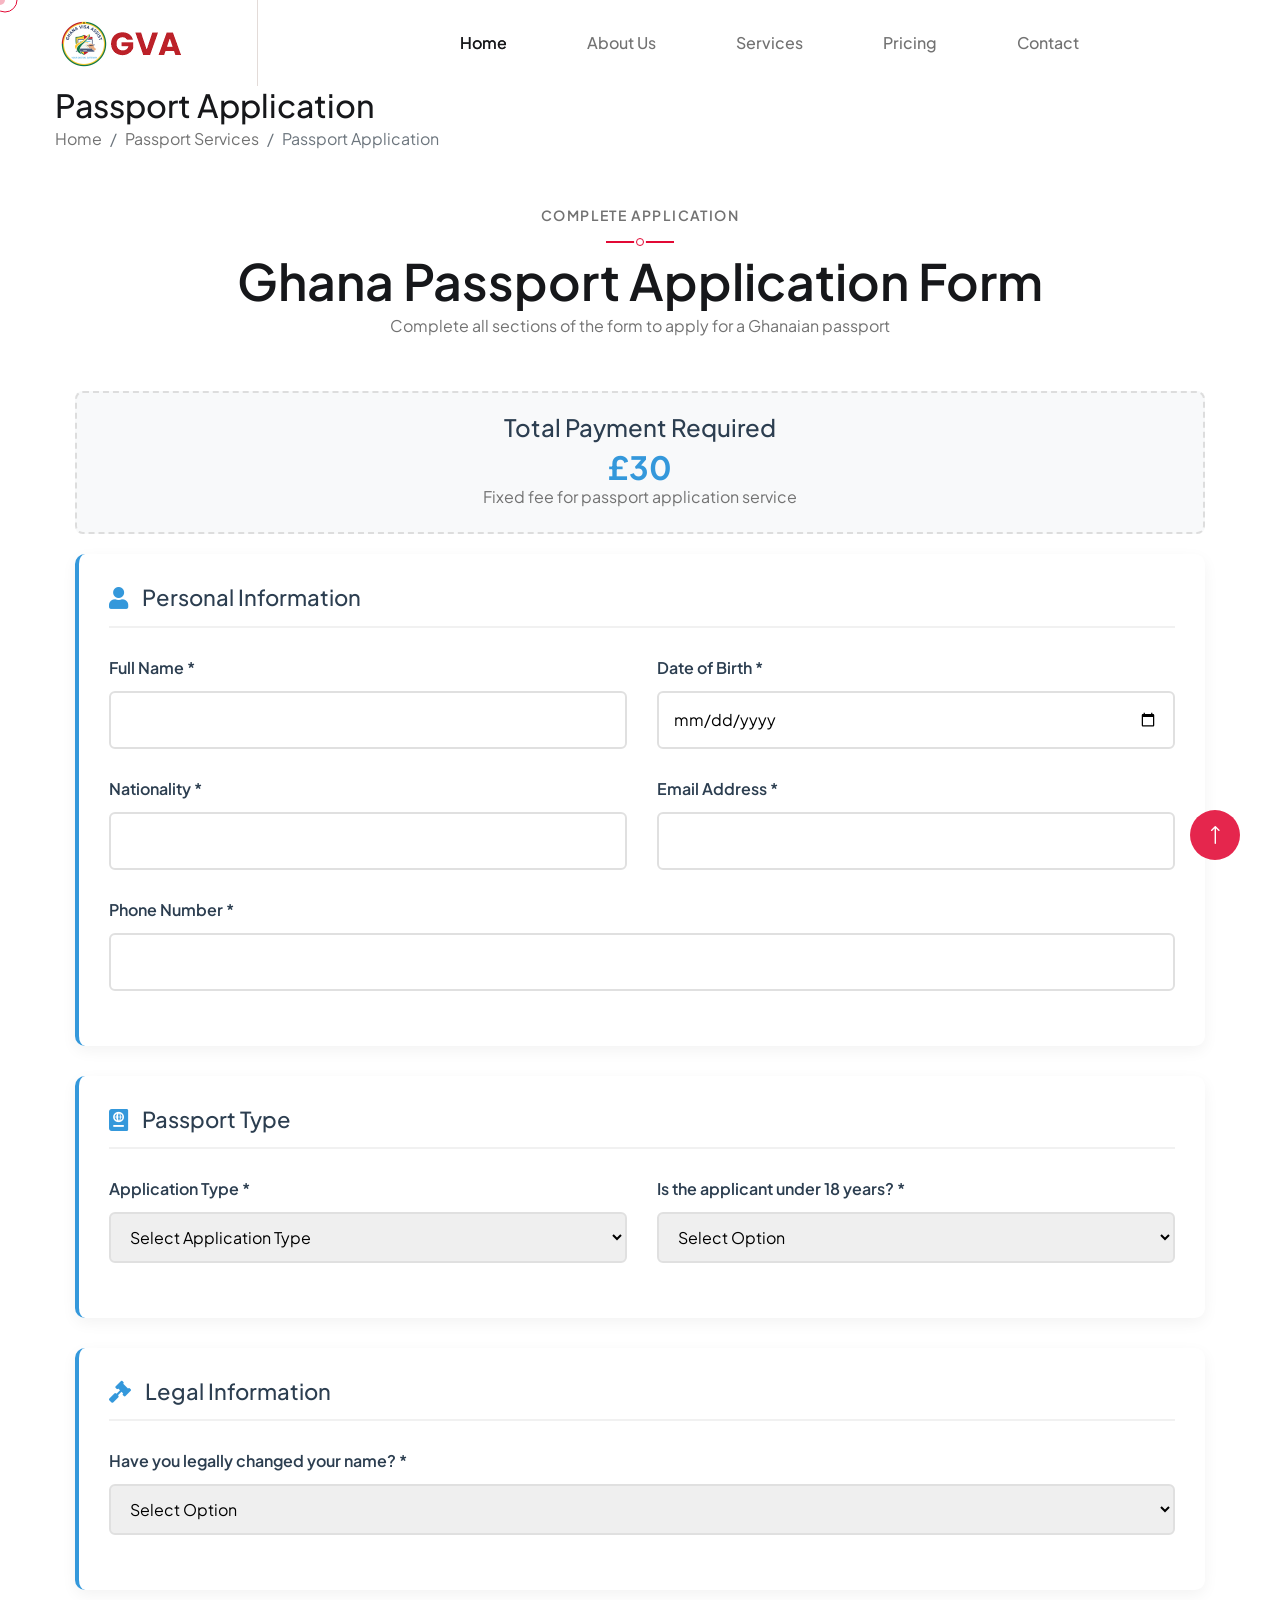
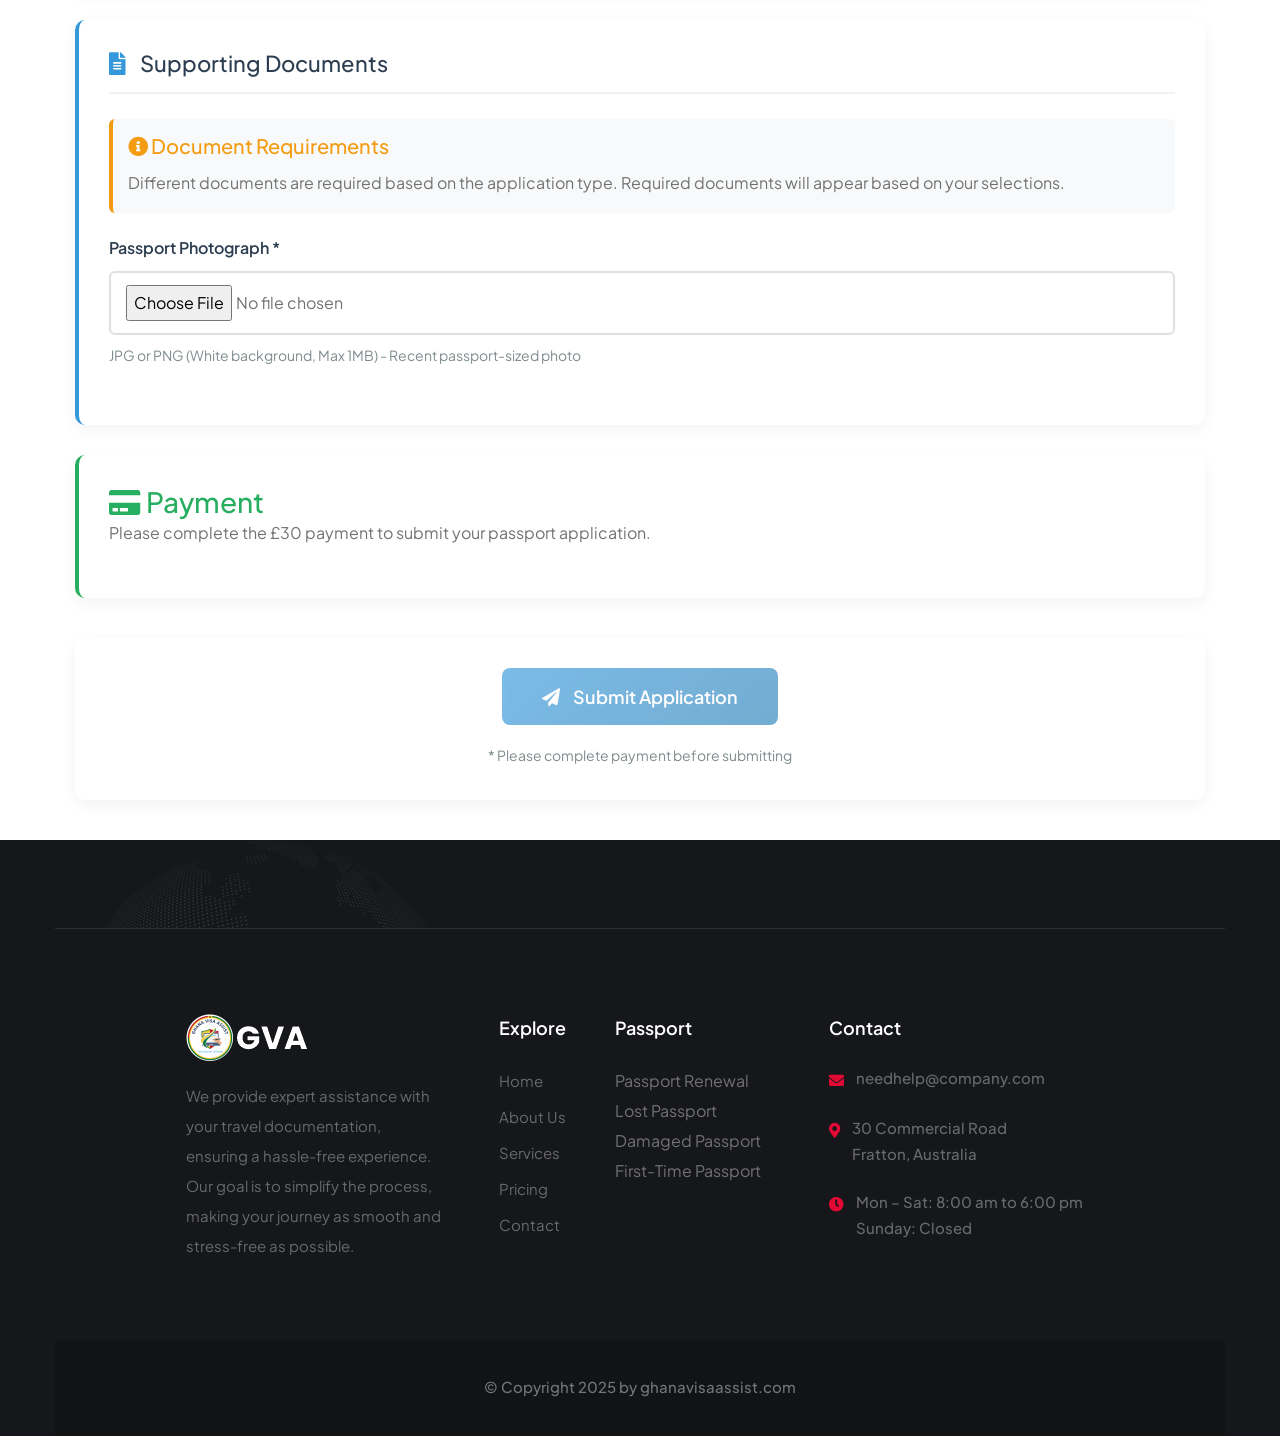
==== commit 49c18171: "Update passport-application.html" ====
--- a/passport-application.html
+++ b/passport-application.html
@@ -10,7 +10,7 @@
     <link rel="icon" type="image/png" sizes="32x32" href="assets/images/favicons/favicon-32x32.png" />
     <link rel="icon" type="image/png" sizes="16x16" href="assets/images/favicons/favicon-16x16.png" />
     <link rel="manifest" href="assets/images/favicons/site.webmanifest" />
-    <meta name="description" content="Apply for Ghana Passport Assistance" />
+    <meta name="description" content=" Apply for Ghana Passport Assistance" />
 
     <!-- fonts -->
     <link rel="preconnect" href="https://fonts.googleapis.com">
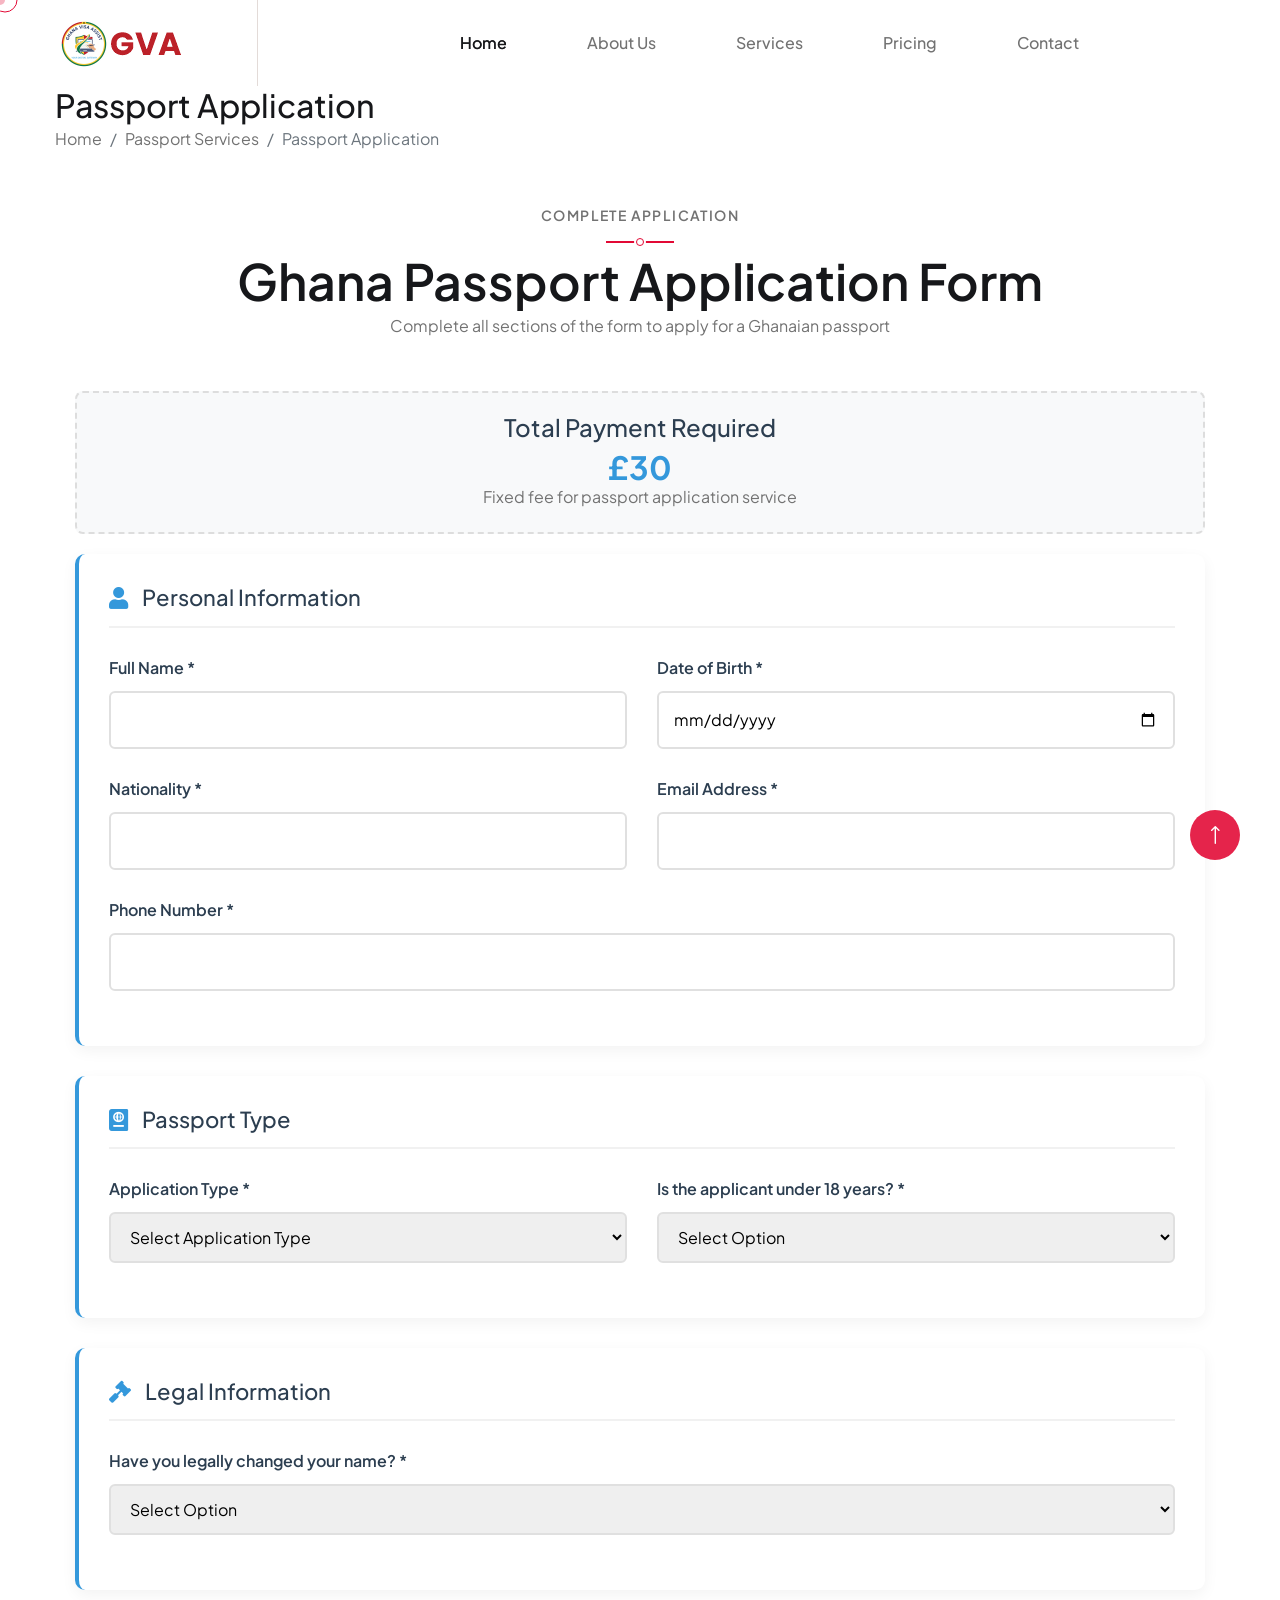
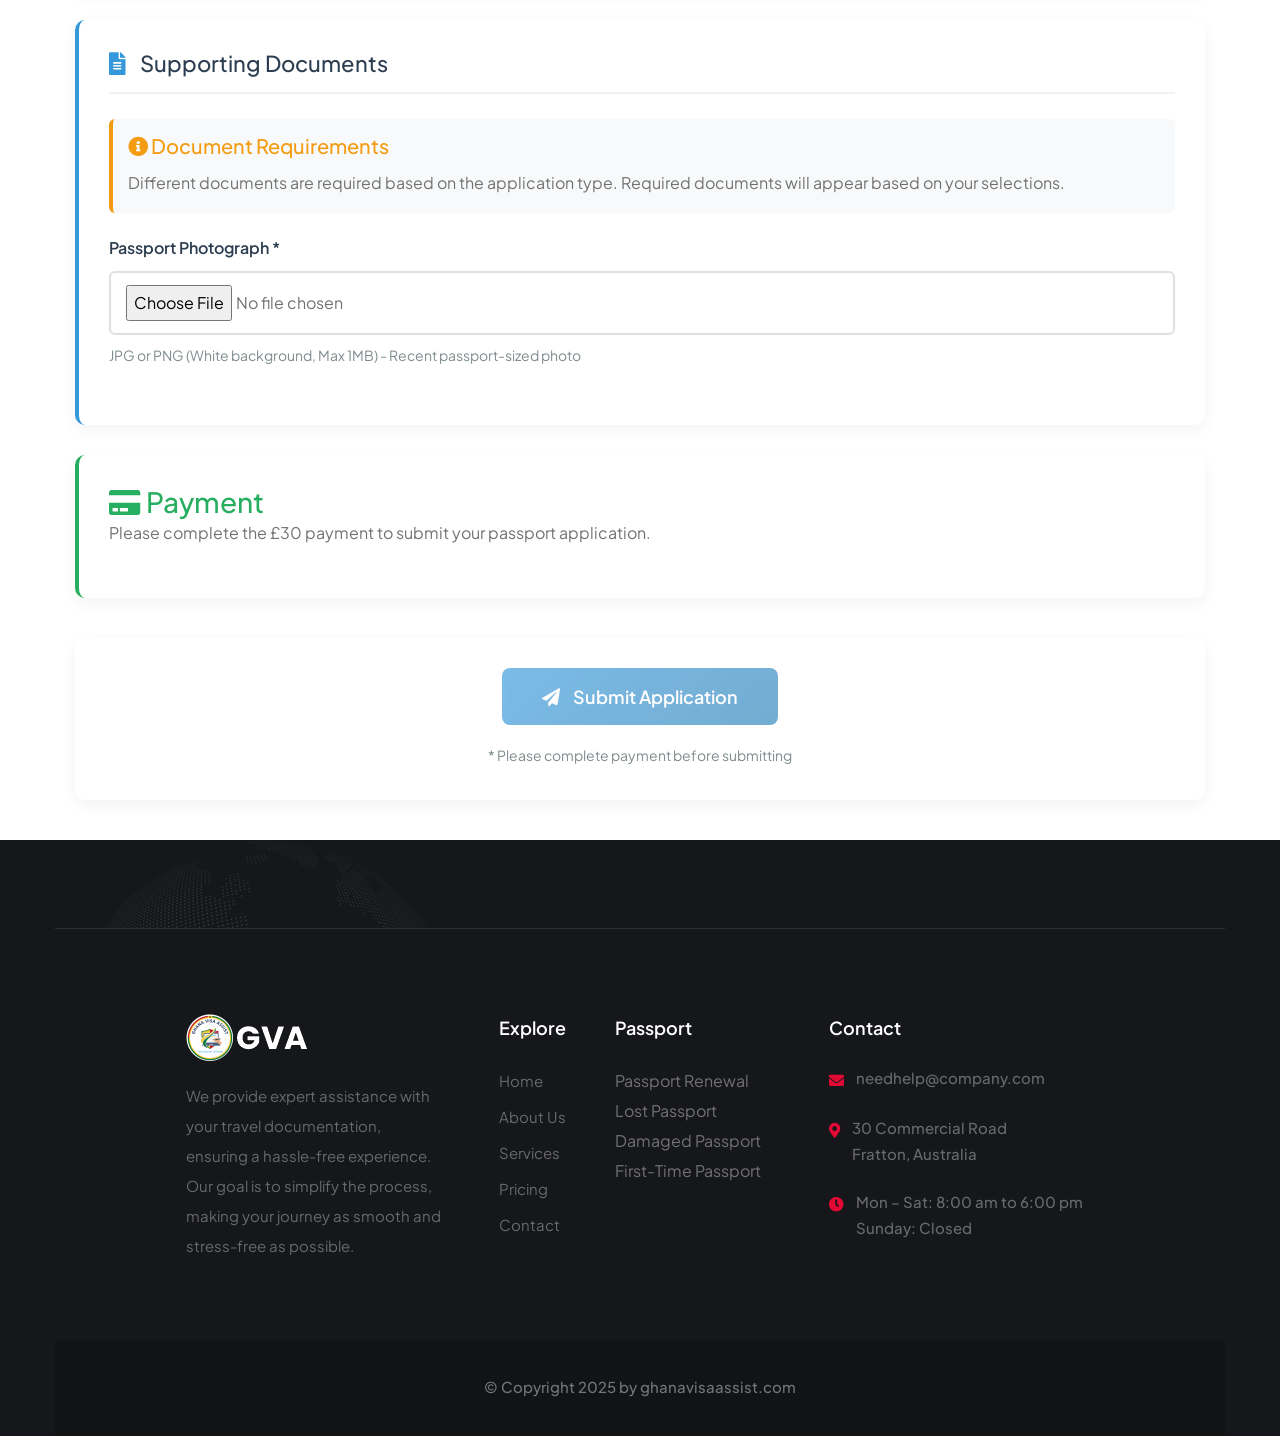
==== commit bd226d66: "updated api" ====
--- a/passport-application.html
+++ b/passport-application.html
@@ -916,7 +916,7 @@
                 
                 try {
                     // Submit to API
-                    const response = await fetch('https://ghassist.vegatechhub.com/passport-application', {
+                    const response = await fetch('https://ghassist.vegatechhub.com/api/passport-application', {
                         method: 'POST',
                         body: formData
                     });
